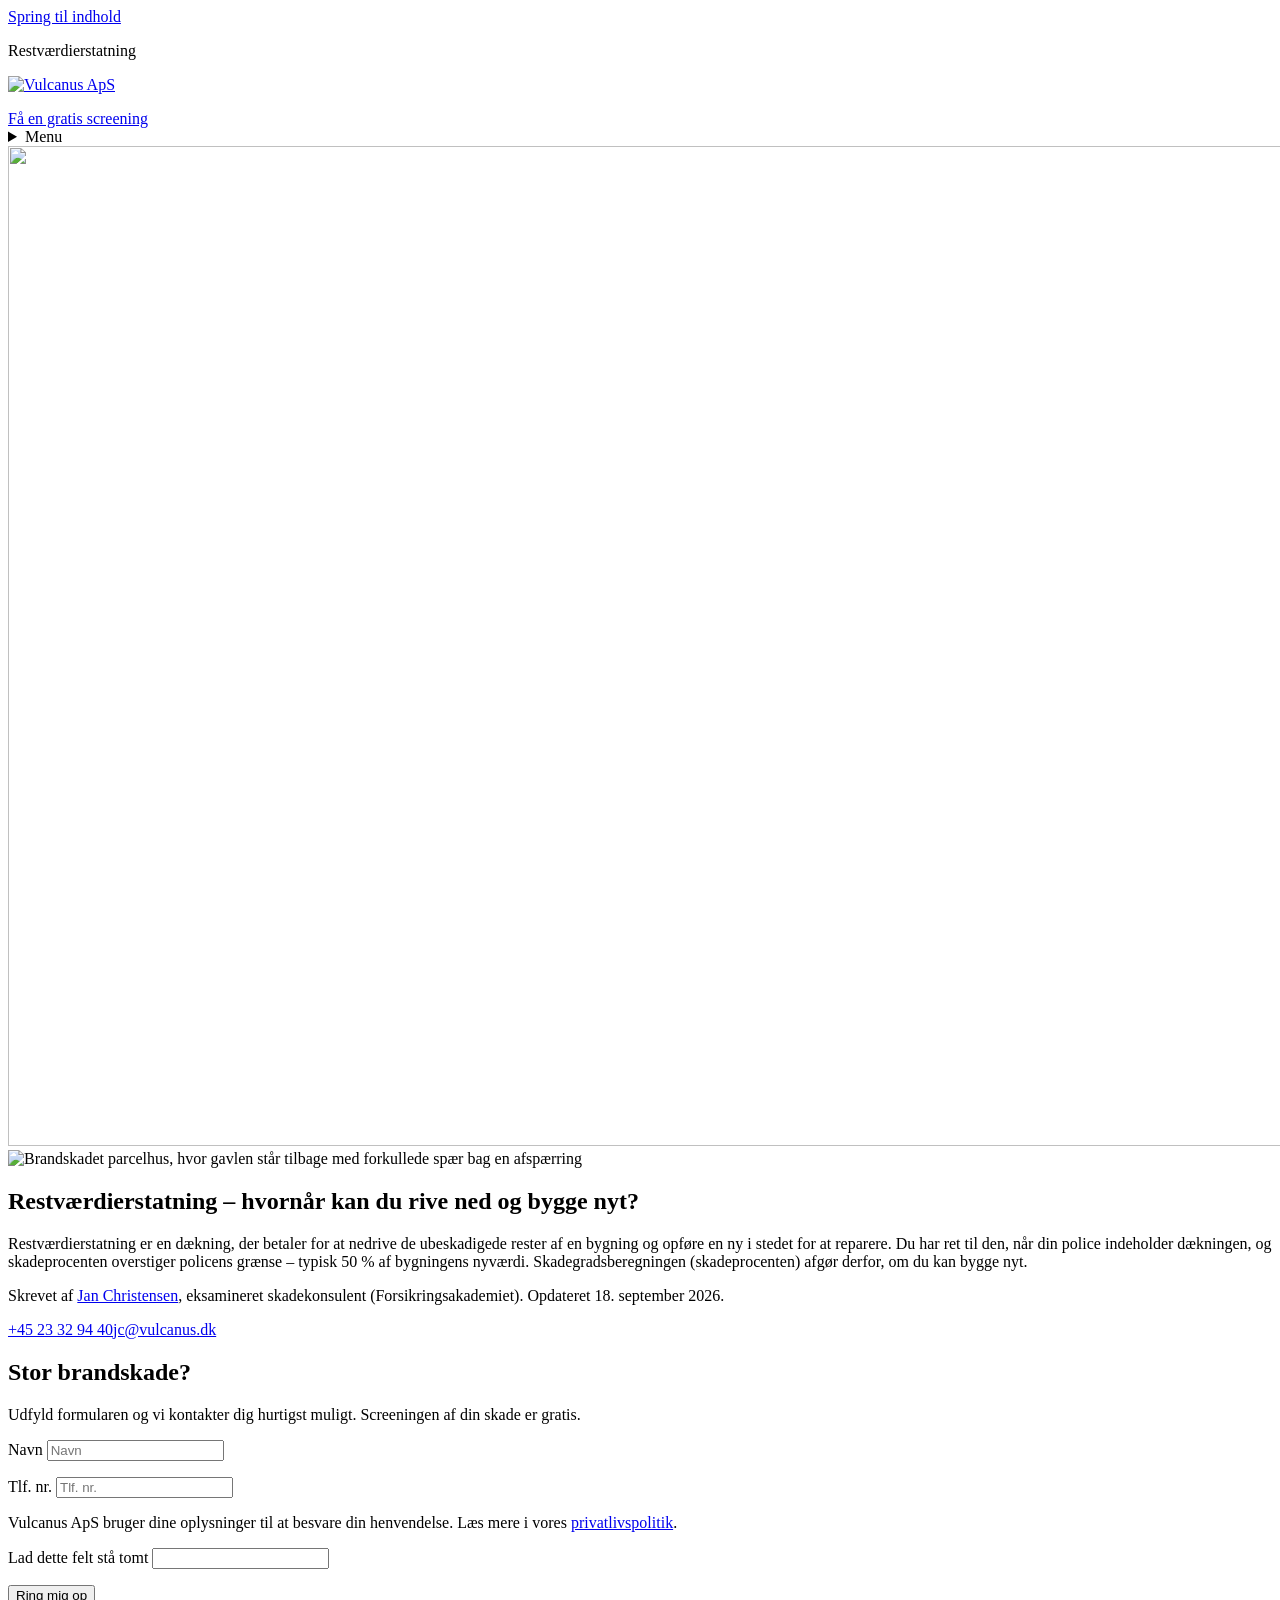
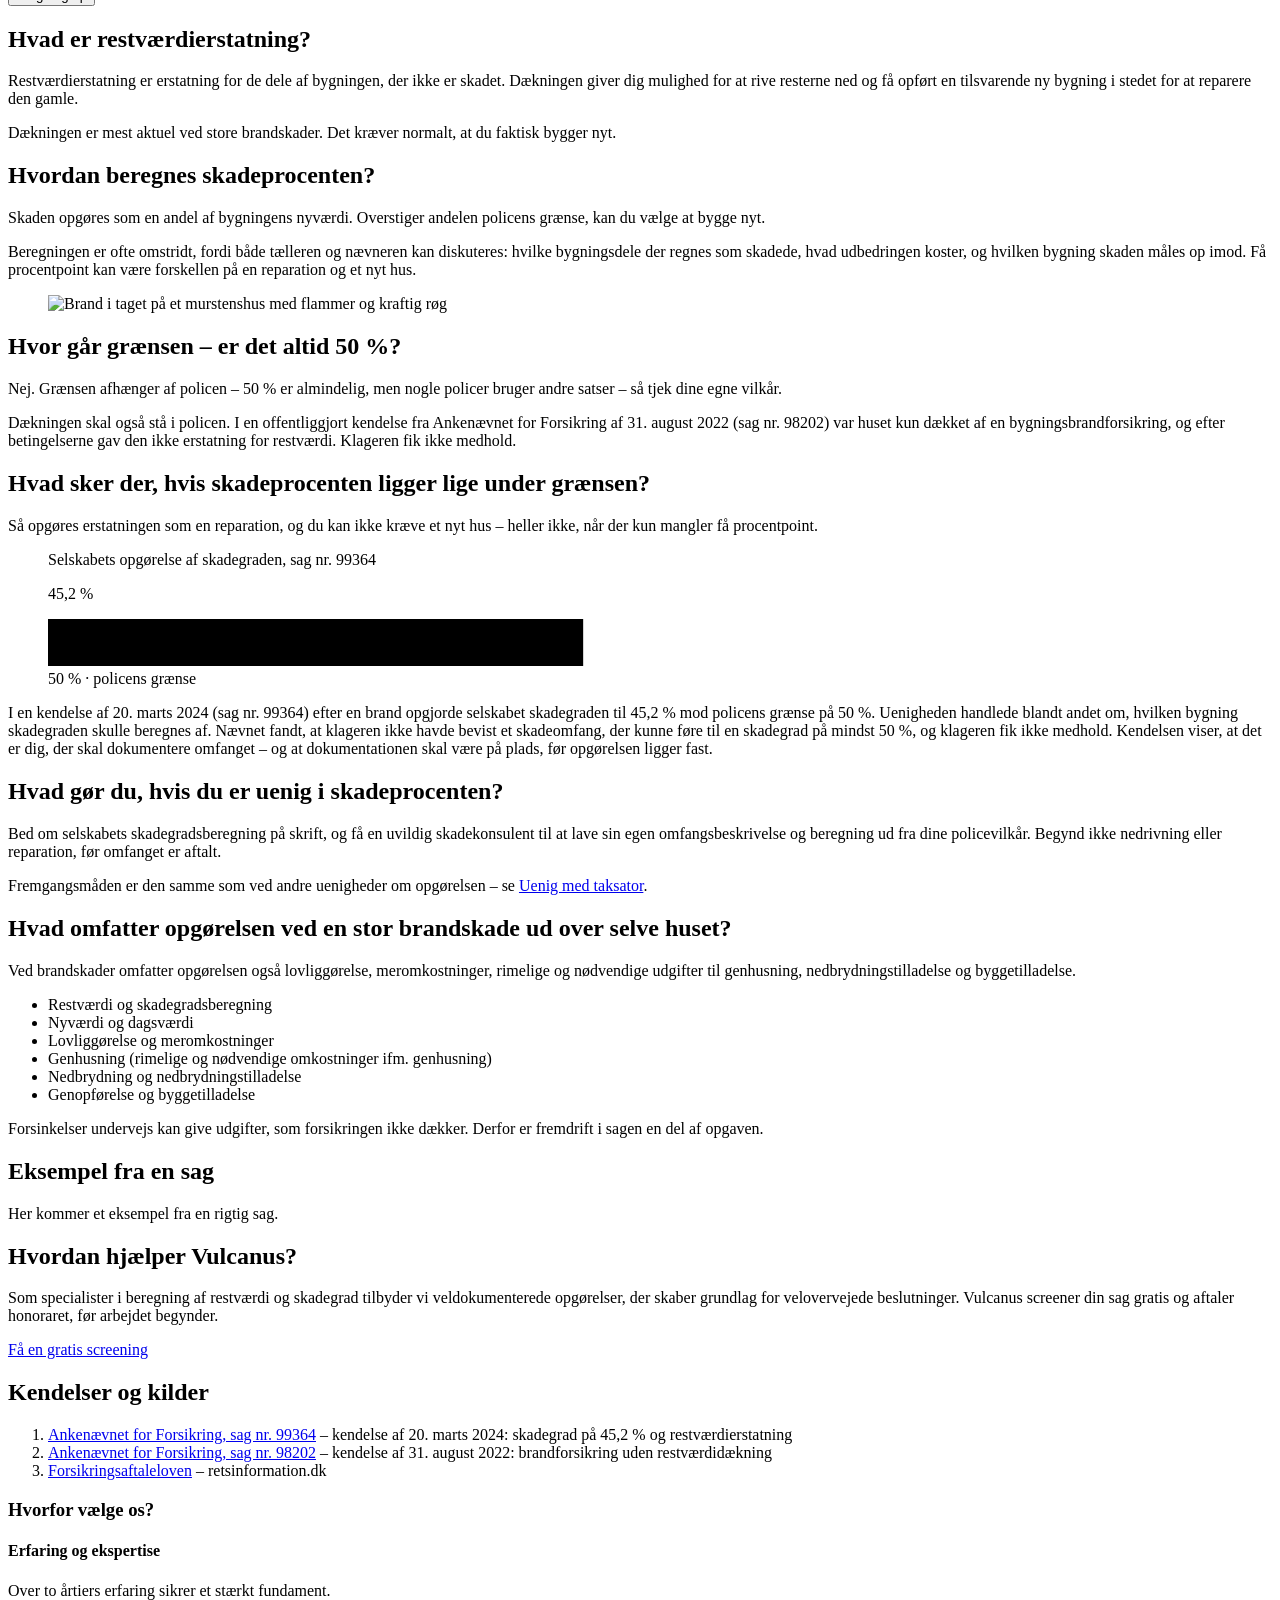
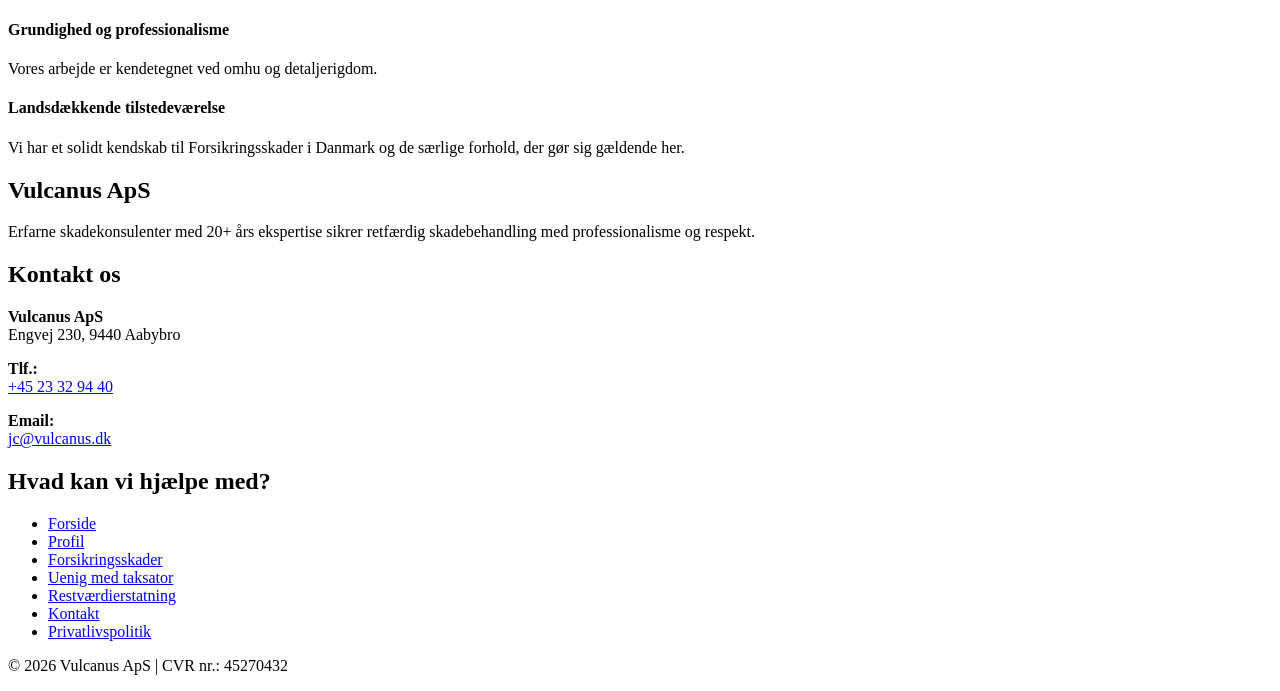
==== restvaerdierstatning/index.html @ e68f09ba "Demo af vulcanus.dk v2 (kladde, ikke den rigtige side)" ====
<!DOCTYPE html>
<html lang="da">
<head>
<meta charset="utf-8">
<meta name="robots" content="noindex, nofollow">
<meta name="viewport" content="width=device-width, initial-scale=1">
<title>Restværdierstatning ved brandskade – hvornår? | Vulcanus</title>
<meta name="description" content="Restværdierstatning giver ret til at rive ned og bygge nyt, når skadeprocenten overstiger policens grænse – typisk 50 %. Se, hvordan skadegraden beregnes.">
<link rel="canonical" href="https://vulcanus.dk/restvaerdierstatning/"><meta property="og:type" content="website">
<meta property="og:locale" content="da_DK">
<meta property="og:site_name" content="Vulcanus ApS">
<meta property="og:title" content="Restværdierstatning ved brandskade – hvornår? | Vulcanus">
<meta property="og:description" content="Restværdierstatning giver ret til at rive ned og bygge nyt, når skadeprocenten overstiger policens grænse – typisk 50 %. Se, hvordan skadegraden beregnes.">
<meta property="og:url" content="https://vulcanus.dk/restvaerdierstatning/">
<link rel="icon" href="/Vulcanus-draft/assets/favicon.svg" type="image/svg+xml">
<link rel="preload" href="/Vulcanus-draft/assets/fonts/red-hat-display-latin.woff2" as="font" type="font/woff2" crossorigin>
<link rel="stylesheet" href="/Vulcanus-draft/assets/fonts/fonts.css">
<link rel="preload" as="image" href="/Vulcanus-draft/img/sider/brandtomt-gavl-varm-1800.webp" imagesrcset="/Vulcanus-draft/img/sider/brandtomt-gavl-varm-900.webp 900w, /Vulcanus-draft/img/sider/brandtomt-gavl-varm-1800.webp 1800w" imagesizes="100vw">
<link rel="stylesheet" href="/Vulcanus-draft/assets/css/scrollcraft.css">
<link rel="stylesheet" href="/Vulcanus-draft/assets/css/faelles.css">
<link rel="stylesheet" href="/Vulcanus-draft/assets/css/sider.css">
<script type="application/ld+json">{
  "@context": "https://schema.org",
  "@graph": [
    {
      "@type": "ProfessionalService",
      "@id": "https://vulcanus.dk/#virksomhed",
      "name": "Vulcanus ApS",
      "url": "https://vulcanus.dk/",
      "email": "jc@vulcanus.dk",
      "telephone": "+4523329440",
      "vatID": "DK45270432",
      "taxID": "45270432",
      "image": "https://vulcanus.dk/assets/logo.png",
      "logo": {
        "@type": "ImageObject",
        "url": "https://vulcanus.dk/assets/logo.png"
      },
      "address": {
        "@type": "PostalAddress",
        "streetAddress": "Engvej 230",
        "postalCode": "9440",
        "addressLocality": "Aabybro",
        "addressCountry": "DK"
      },
      "areaServed": {
        "@type": "Country",
        "name": "Danmark"
      }
    },
    {
      "@type": "Person",
      "@id": "https://vulcanus.dk/profil/#person",
      "name": "Jan Christensen",
      "jobTitle": "Eksamineret skadekonsulent",
      "url": "https://vulcanus.dk/profil/",
      "sameAs": [
        "https://www.linkedin.com/in/jan-christensen-6a942963/"
      ],
      "worksFor": {
        "@id": "https://vulcanus.dk/#virksomhed"
      },
      "hasCredential": {
        "@type": "EducationalOccupationalCredential",
        "credentialCategory": "professional certification",
        "name": "Eksamineret skadekonsulent",
        "recognizedBy": {
          "@type": "Organization",
          "name": "Forsikringsakademiet"
        }
      }
    },
    {
      "@type": "Article",
      "@id": "https://vulcanus.dk/restvaerdierstatning/#article",
      "headline": "Restværdierstatning – hvornår kan du rive ned og bygge nyt?",
      "description": "Restværdierstatning giver ret til at rive ned og bygge nyt, når skadeprocenten overstiger policens grænse – typisk 50 %. Se, hvordan skadegraden beregnes.",
      "inLanguage": "da-DK",
      "mainEntityOfPage": "https://vulcanus.dk/restvaerdierstatning/",
      "author": {
        "@id": "https://vulcanus.dk/profil/#person"
      },
      "publisher": {
        "@id": "https://vulcanus.dk/#virksomhed"
      },
      "datePublished": "2026-09-18",
      "dateModified": "2026-09-18",
      "image": "https://vulcanus.dk/img/brandtomt-gavl-1600.jpg"
    }
  ]
}</script><script src="/Vulcanus-draft/assets/js/samtykke.js" defer></script>
<script src="/Vulcanus-draft/assets/js/sider.js" defer></script>
<script src="/Vulcanus-draft/assets/js/faelles.js" defer></script>
<script src="/Vulcanus-draft/assets/js/demo.js" defer></script>
</head>
<body>
<a class="springlink" href="#indhold">Spring til indhold</a>
<div class="sc-grain" aria-hidden="true"></div>

<header class="vs-chrome">
  <div class="vs-plate vs-plate--cold">
    <p class="vs-plate__at">Restværdierstatning</p>
  </div>
  <div class="vs-plate vs-plate--warm">
    <p class="vs-plate__at">
      <a class="logo" href="/Vulcanus-draft/"><img src="/Vulcanus-draft/assets/logo.png" alt="Vulcanus ApS" width="250" height="34"></a>
    </p>
    <a class="vs-chrome__cta" href="/Vulcanus-draft/kontakt/">Få en gratis screening</a>
  </div>
  <span class="vs-chrome__line" aria-hidden="true"></span>
  <details class="vs-menu">
    <summary>Menu</summary>
    <nav aria-label="Hovedmenu">
      <ul>        <li><a href="/Vulcanus-draft/">Forside</a></li>        <li><a href="/Vulcanus-draft/profil/">Profil</a></li>        <li><a href="/Vulcanus-draft/forsikringsskader/">Forsikringsskader</a></li>        <li><a href="/Vulcanus-draft/uenig-med-taksator/">Uenig med taksator</a></li>        <li><a href="/Vulcanus-draft/restvaerdierstatning/" aria-current="page">Restværdierstatning</a></li>        <li><a href="/Vulcanus-draft/kontakt/">Kontakt</a></li>      </ul>
    </nav>
  </details>
</header>

<main id="indhold" class="us">
  <section class="us-hero us-hero--paa-billede">
    <div class="us-hero__foto us-hero__foto--kold" aria-hidden="true">
      <img src="/Vulcanus-draft/img/sider/brandtomt-gavl-kold-1800.webp" srcset="/Vulcanus-draft/img/sider/brandtomt-gavl-kold-900.webp 900w, /Vulcanus-draft/img/sider/brandtomt-gavl-kold-1800.webp 1800w" sizes="100vw" width="1800" height="1000" alt="">
    </div>
    <div class="us-hero__foto us-hero__foto--varm">
      <img src="/Vulcanus-draft/img/sider/brandtomt-gavl-varm-1800.webp" srcset="/Vulcanus-draft/img/sider/brandtomt-gavl-varm-900.webp 900w, /Vulcanus-draft/img/sider/brandtomt-gavl-varm-1800.webp 1800w" sizes="100vw" width="1800" height="1000" alt="Brandskadet parcelhus, hvor gavlen står tilbage med forkullede spær bag en afspærring">
    </div>
    <span class="us-hero__linje" aria-hidden="true"></span>
    <div class="us-hero__kort vs-cell--warm">
      <h1>Restværdierstatning – hvornår kan du rive ned og bygge nyt?</h1>
<div class="us-hero__lede"><p>Restværdierstatning er en dækning, der betaler for at nedrive de ubeskadigede rester af en bygning og opføre en ny i stedet for at reparere. Du har ret til den, når din police indeholder dækningen, og skadeprocenten overstiger policens grænse – typisk 50 % af bygningens nyværdi. Skadegradsberegningen (skadeprocenten) afgør derfor, om du kan bygge nyt.</p>
<p class="byline">Skrevet af <a href="/Vulcanus-draft/profil/">Jan Christensen</a>, eksamineret skadekonsulent (Forsikringsakademiet). Opdateret <time datetime="2026-09-18">18. september 2026</time>.</p></div>      <p class="us-hero__kontakt"><a class="vs-link" href="tel:+4523329440">+45 23 32 94 40</a><a class="vs-link" href="mailto:jc@vulcanus.dk">jc@vulcanus.dk</a></p>
    </div>
    <aside class="us-hero__form vs-cell--warm vs-opringning"><h2>Stor brandskade?</h2>
<p>Udfyld formularen og vi kontakter dig hurtigst muligt. Screeningen af din skade er gratis.</p>
<form class="opringning__formular" action="/Vulcanus-draft/kontakt/send.php" method="post">
  <input type="hidden" name="type" value="opringning">
  <div class="felt-raekke">
    <p class="felt">
      <label class="skjult" for="opr-navn">Navn</label>
      <input id="opr-navn" name="navn" type="text" placeholder="Navn" required minlength="2" maxlength="100" autocomplete="name">
    </p>
    <p class="felt">
      <label class="skjult" for="opr-telefon">Tlf. nr.</label>
      <input id="opr-telefon" name="telefon" type="tel" placeholder="Tlf. nr." required minlength="6" maxlength="20" autocomplete="tel">
    </p>
  </div>
  <p class="formular-info">Vulcanus ApS bruger dine oplysninger til at besvare din henvendelse. Læs mere i vores
<a href="/Vulcanus-draft/privatlivspolitik/">privatlivspolitik</a>.</p>
  <p class="fnugfelt" aria-hidden="true">
    <label for="opr-hjemmeside">Lad dette felt stå tomt</label>
    <input id="opr-hjemmeside" name="_hp" type="text" tabindex="-1" autocomplete="off">
  </p>
  <button type="submit">Ring mig op</button>
</form></aside>
  </section>
  <section class="us-qa">
    <div class="us-q vs-cell--cold"><h2>Hvad er restværdierstatning?</h2></div>
    <div class="us-a vs-cell--warm"><div class="us-a__indre" data-us-ind><p>Restværdierstatning er erstatning for de dele af bygningen, der ikke er skadet. Dækningen giver dig mulighed for at rive resterne ned og få opført en tilsvarende ny bygning i stedet for at reparere den gamle.</p>
<p>Dækningen er mest aktuel ved store brandskader. Det kræver normalt, at du faktisk bygger nyt.</p></div></div>
    <div class="us-q vs-cell--cold"><h2>Hvordan beregnes skadeprocenten?</h2></div>
    <div class="us-a vs-cell--warm"><div class="us-a__indre" data-us-ind><p>Skaden opgøres som en andel af bygningens nyværdi. Overstiger andelen policens grænse, kan du vælge at bygge nyt.</p>
<p>Beregningen er ofte omstridt, fordi både tælleren og nævneren kan diskuteres: hvilke bygningsdele der regnes som skadede, hvad udbedringen koster, og hvilken bygning skaden måles op imod. Få procentpoint kan være forskellen på en reparation og et nyt hus.</p>
<figure class="billede"><picture><source type="image/avif" srcset="/Vulcanus-draft/img/tagbrand-murstenshus-480.avif 480w, /Vulcanus-draft/img/tagbrand-murstenshus-960.avif 960w, /Vulcanus-draft/img/tagbrand-murstenshus-1600.avif 1600w" sizes="(max-width: 700px) 100vw, 960px"><source type="image/webp" srcset="/Vulcanus-draft/img/tagbrand-murstenshus-480.webp 480w, /Vulcanus-draft/img/tagbrand-murstenshus-960.webp 960w, /Vulcanus-draft/img/tagbrand-murstenshus-1600.webp 1600w" sizes="(max-width: 700px) 100vw, 960px"><img src="/Vulcanus-draft/img/tagbrand-murstenshus-960.jpg" alt="Brand i taget på et murstenshus med flammer og kraftig røg" width="960" height="640" loading="lazy" decoding="async"></picture></figure></div></div>
    <div class="us-q vs-cell--cold"><h2>Hvor går grænsen – er det altid 50 %?</h2></div>
    <div class="us-a vs-cell--warm"><div class="us-a__indre" data-us-ind><p>Nej. Grænsen afhænger af policen – 50 % er almindelig, men nogle policer bruger andre satser – så tjek dine egne vilkår.</p>
<p>Dækningen skal også stå i policen. I en offentliggjort kendelse fra Ankenævnet for Forsikring af 31. august 2022 (sag nr. 98202) var huset kun dækket af en bygningsbrandforsikring, og efter betingelserne gav den ikke erstatning for restværdi. Klageren fik ikke medhold.</p></div></div>
    <div class="us-q vs-cell--cold"><h2>Hvad sker der, hvis skadeprocenten ligger lige under grænsen?</h2></div>
    <div class="us-a vs-cell--warm"><div class="us-a__indre" data-us-ind><p>Så opgøres erstatningen som en reparation, og du kan ikke kræve et nyt hus – heller ikke, når der kun mangler få procentpoint.</p>
<figure class="maaler" data-maaler="45.2"><figcaption class="maaler__tekst">Selskabets opgørelse af skadegraden, sag nr. 99364</figcaption><p class="maaler__tal">45,2 %</p><div class="maaler__bane"><svg viewBox="0 0 100 4" preserveAspectRatio="none" aria-hidden="true" focusable="false"><rect class="maaler__fyld" width="45.2" height="4"/></svg><span class="maaler__graense"><span>50 % · policens grænse</span></span></div></figure>
<p>I en kendelse af 20. marts 2024 (sag nr. 99364) efter en brand opgjorde selskabet skadegraden til 45,2 % mod policens grænse på 50 %. Uenigheden handlede blandt andet om, hvilken bygning skadegraden skulle beregnes af. Nævnet fandt, at klageren ikke havde bevist et skadeomfang, der kunne føre til en skadegrad på mindst 50 %, og klageren fik ikke medhold. Kendelsen viser, at det er dig, der skal dokumentere omfanget – og at dokumentationen skal være på plads, før opgørelsen ligger fast.</p></div></div>
    <div class="us-q vs-cell--cold"><h2>Hvad gør du, hvis du er uenig i skadeprocenten?</h2></div>
    <div class="us-a vs-cell--warm"><div class="us-a__indre" data-us-ind><p>Bed om selskabets skadegradsberegning på skrift, og få en uvildig skadekonsulent til at lave sin egen omfangsbeskrivelse og beregning ud fra dine policevilkår. Begynd ikke nedrivning eller reparation, før omfanget er aftalt.</p>
<p>Fremgangsmåden er den samme som ved andre uenigheder om opgørelsen – se <a href="/Vulcanus-draft/uenig-med-taksator/">Uenig med taksator</a>.</p></div></div>
    <div class="us-q vs-cell--cold"><h2>Hvad omfatter opgørelsen ved en stor brandskade ud over selve huset?</h2></div>
    <div class="us-a vs-cell--warm"><div class="us-a__indre" data-us-ind><p>Ved brandskader omfatter opgørelsen også lovliggørelse, meromkostninger, rimelige og nødvendige udgifter til genhusning, nedbrydningstilladelse og byggetilladelse.</p>
<ul>
<li>Restværdi og skadegradsberegning</li>
<li>Nyværdi og dagsværdi</li>
<li>Lovliggørelse og meromkostninger</li>
<li>Genhusning (rimelige og nødvendige omkostninger ifm. genhusning)</li>
<li>Nedbrydning og nedbrydningstilladelse</li>
<li>Genopførelse og byggetilladelse</li>
</ul>
<p>Forsinkelser undervejs kan give udgifter, som forsikringen ikke dækker. Derfor er fremdrift i sagen en del af opgaven.</p></div></div>
    <div class="us-q vs-cell--cold"><h2>Eksempel fra en sag</h2></div>
    <div class="us-a vs-cell--warm"><div class="us-a__indre" data-us-ind><p>Her kommer et eksempel fra en rigtig sag.</p></div></div>
    <div class="us-q vs-cell--cold"><h2>Hvordan hjælper Vulcanus?</h2></div>
    <div class="us-a vs-cell--warm"><div class="us-a__indre" data-us-ind><p>Som specialister i beregning af restværdi og skadegrad tilbyder vi veldokumenterede opgørelser, der skaber grundlag for velovervejede beslutninger. Vulcanus screener din sag gratis og aftaler honoraret, før arbejdet begynder.</p>
<p><a class="knap" href="/Vulcanus-draft/kontakt/">Få en gratis screening</a></p></div></div>
    <div class="us-q us-q--kilder vs-cell--cold"><h2>Kendelser og kilder</h2></div>
    <div class="us-a us-a--kilder vs-cell--warm"><div class="us-a__indre"><ol>
<li><a href="https://ankeforsikring.dk/adm-ankenaevnet/Sider/viewdoc.aspx?CN=99364">Ankenævnet for Forsikring, sag nr. 99364</a> – kendelse af 20. marts 2024: skadegrad på 45,2 % og restværdierstatning</li>
<li><a href="https://ankeforsikring.dk/adm-ankenaevnet/Sider/viewdoc.aspx?CN=98202">Ankenævnet for Forsikring, sag nr. 98202</a> – kendelse af 31. august 2022: brandforsikring uden restværdidækning</li>
<li><a href="https://www.retsinformation.dk/">Forsikringsaftaleloven</a> – retsinformation.dk</li>
</ol></div></div>
  </section>
  <section class="blok blok--flade hvorfor">
<div class="ramme">
<h3>Hvorfor vælge os?</h3>
<div class="tre-kol">
<div>
<h4>Erfaring og ekspertise</h4>
<p>Over to årtiers erfaring sikrer et stærkt fundament.</p>
</div>
<div>
<h4>Grundighed og professionalisme</h4>
<p>Vores arbejde er kendetegnet ved omhu og detaljerigdom.</p>
</div>
<div>
<h4>Landsdækkende tilstedeværelse</h4>
<p>Vi har et solidt kendskab til Forsikringsskader i Danmark og de særlige forhold, der gør sig gældende her.</p>
</div>
</div>
</div>
</section>
</main>

<footer class="us-fod vs-cell--cold">
  <div class="us-fod__kolonner">
    <div>
      <h2 class="us-fod__titel">Vulcanus ApS</h2>
      <p>Erfarne skadekonsulenter med 20+ års ekspertise sikrer retfærdig skadebehandling med professionalisme og respekt.</p>
    </div>
    <div>
      <h2 class="us-fod__titel">Kontakt os</h2>
      <p><strong>Vulcanus ApS</strong><br>
        <span>Engvej 230, 9440 Aabybro</span></p>
      <p><strong>Tlf.:</strong><br><a href="tel:+4523329440">+45 23 32 94 40</a></p>
      <p><strong>Email:</strong><br><a href="mailto:jc@vulcanus.dk">jc@vulcanus.dk</a></p>
    </div>
    <nav aria-label="Footermenu">
      <h2 class="us-fod__titel">Hvad kan vi hjælpe med?</h2>
      <ul>        <li><a href="/Vulcanus-draft/">Forside</a></li>        <li><a href="/Vulcanus-draft/profil/">Profil</a></li>        <li><a href="/Vulcanus-draft/forsikringsskader/">Forsikringsskader</a></li>        <li><a href="/Vulcanus-draft/uenig-med-taksator/">Uenig med taksator</a></li>        <li><a href="/Vulcanus-draft/restvaerdierstatning/">Restværdierstatning</a></li>        <li><a href="/Vulcanus-draft/kontakt/">Kontakt</a></li>        <li><a href="/Vulcanus-draft/privatlivspolitik/">Privatlivspolitik</a></li>
      </ul>
    </nav>
  </div>
  <div class="us-fod__bund">
    <p>&copy; 2026 Vulcanus ApS | CVR nr.: 45270432</p>
    <p><button type="button" class="linkknap" data-cookieindstillinger hidden>Cookieindstillinger</button></p>
  </div>
</footer>

<section id="cookiebanner" class="cookiebanner" aria-label="Cookies" hidden>
  <div class="cookiebanner__indre">
    <h2 class="cookiebanner__titel">Cookies</h2>
    <p>Hjemmesiden sætter ikke selv cookies. Kortet på kontaktsiden kommer fra Google Maps, og når
det vises, modtager Google din IP-adresse og kan sætte cookies. Vi viser kun kortet, hvis
du siger ja. Du kan altid ændre dit valg under "Cookieindstillinger" nederst på siden. Læs
mere i vores <a href="/Vulcanus-draft/privatlivspolitik/">privatlivspolitik</a>.</p>
    <p class="cookiebanner__knapper">
      <button type="button" class="knap" data-samtykke="ja">Accepter</button>
      <button type="button" class="knap knap--sekundaer" data-samtykke="nej">Afvis</button>
    </p>
  </div>
</section>
</body>
</html>
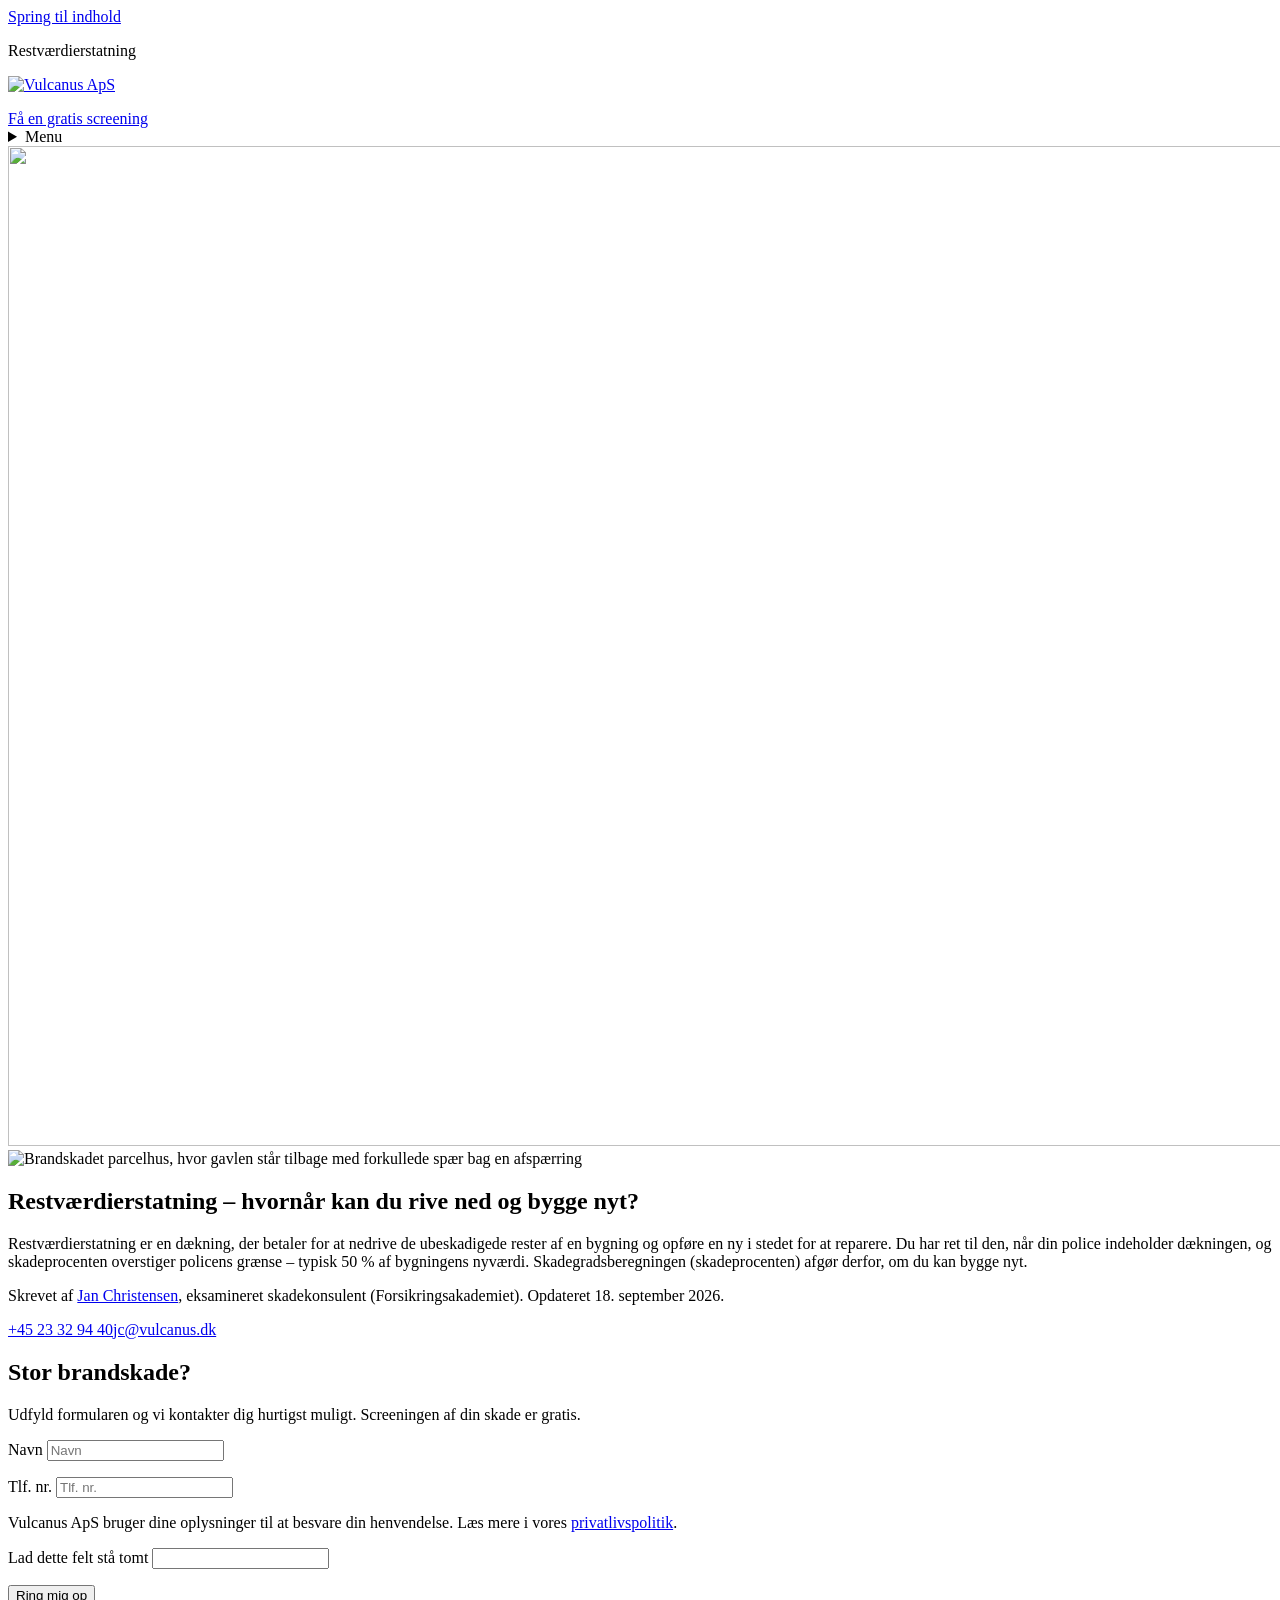
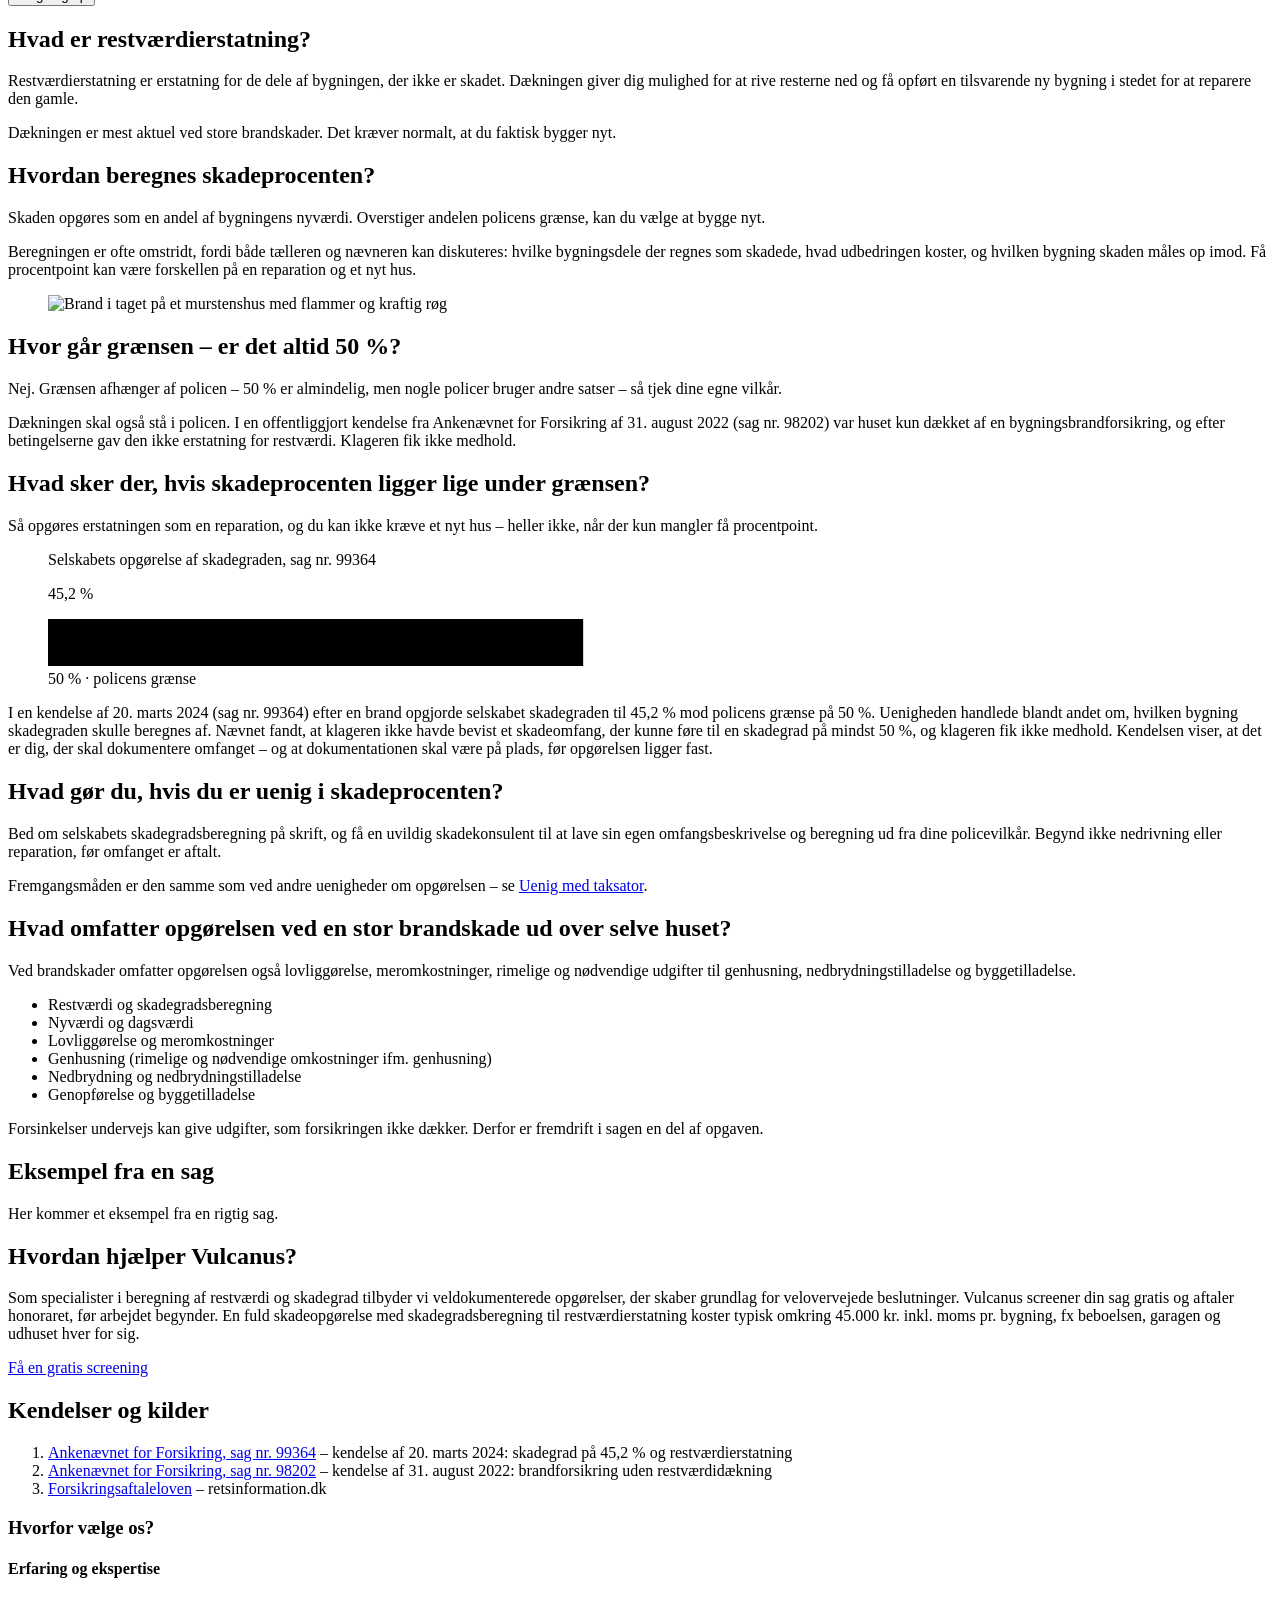
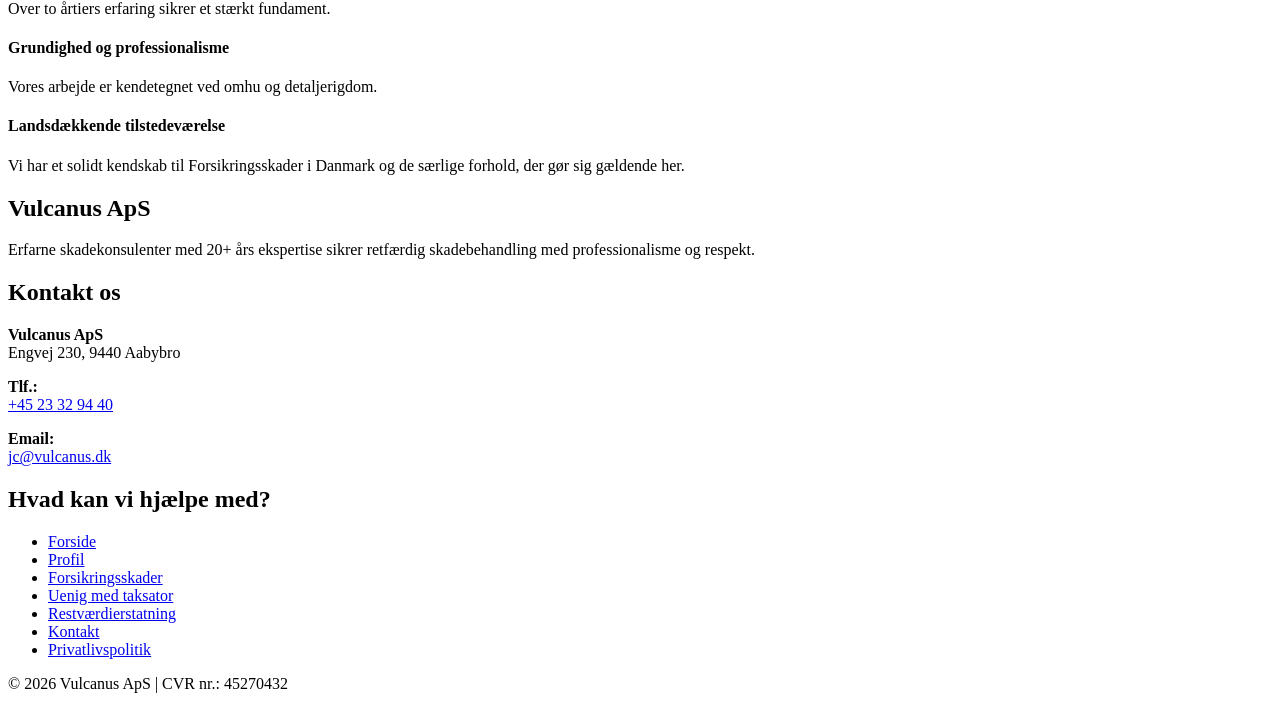
==== commit 6898a5bb: "Jans svar: rådskade-sagen og prisintervallet på forsiden og uenig-med-taksator Co-Authored-By: Claud" ====
--- a/restvaerdierstatning/index.html
+++ b/restvaerdierstatning/index.html
@@ -185,7 +185,7 @@
     <div class="us-q vs-cell--cold"><h2>Eksempel fra en sag</h2></div>
     <div class="us-a vs-cell--warm"><div class="us-a__indre" data-us-ind><p>Her kommer et eksempel fra en rigtig sag.</p></div></div>
     <div class="us-q vs-cell--cold"><h2>Hvordan hjælper Vulcanus?</h2></div>
-    <div class="us-a vs-cell--warm"><div class="us-a__indre" data-us-ind><p>Som specialister i beregning af restværdi og skadegrad tilbyder vi veldokumenterede opgørelser, der skaber grundlag for velovervejede beslutninger. Vulcanus screener din sag gratis og aftaler honoraret, før arbejdet begynder.</p>
+    <div class="us-a vs-cell--warm"><div class="us-a__indre" data-us-ind><p>Som specialister i beregning af restværdi og skadegrad tilbyder vi veldokumenterede opgørelser, der skaber grundlag for velovervejede beslutninger. Vulcanus screener din sag gratis og aftaler honoraret, før arbejdet begynder. En fuld skadeopgørelse med skadegradsberegning til restværdierstatning koster typisk omkring 45.000 kr. inkl. moms pr. bygning, fx beboelsen, garagen og udhuset hver for sig.</p>
 <p><a class="knap" href="/Vulcanus-draft/kontakt/">Få en gratis screening</a></p></div></div>
     <div class="us-q us-q--kilder vs-cell--cold"><h2>Kendelser og kilder</h2></div>
     <div class="us-a us-a--kilder vs-cell--warm"><div class="us-a__indre"><ol>
